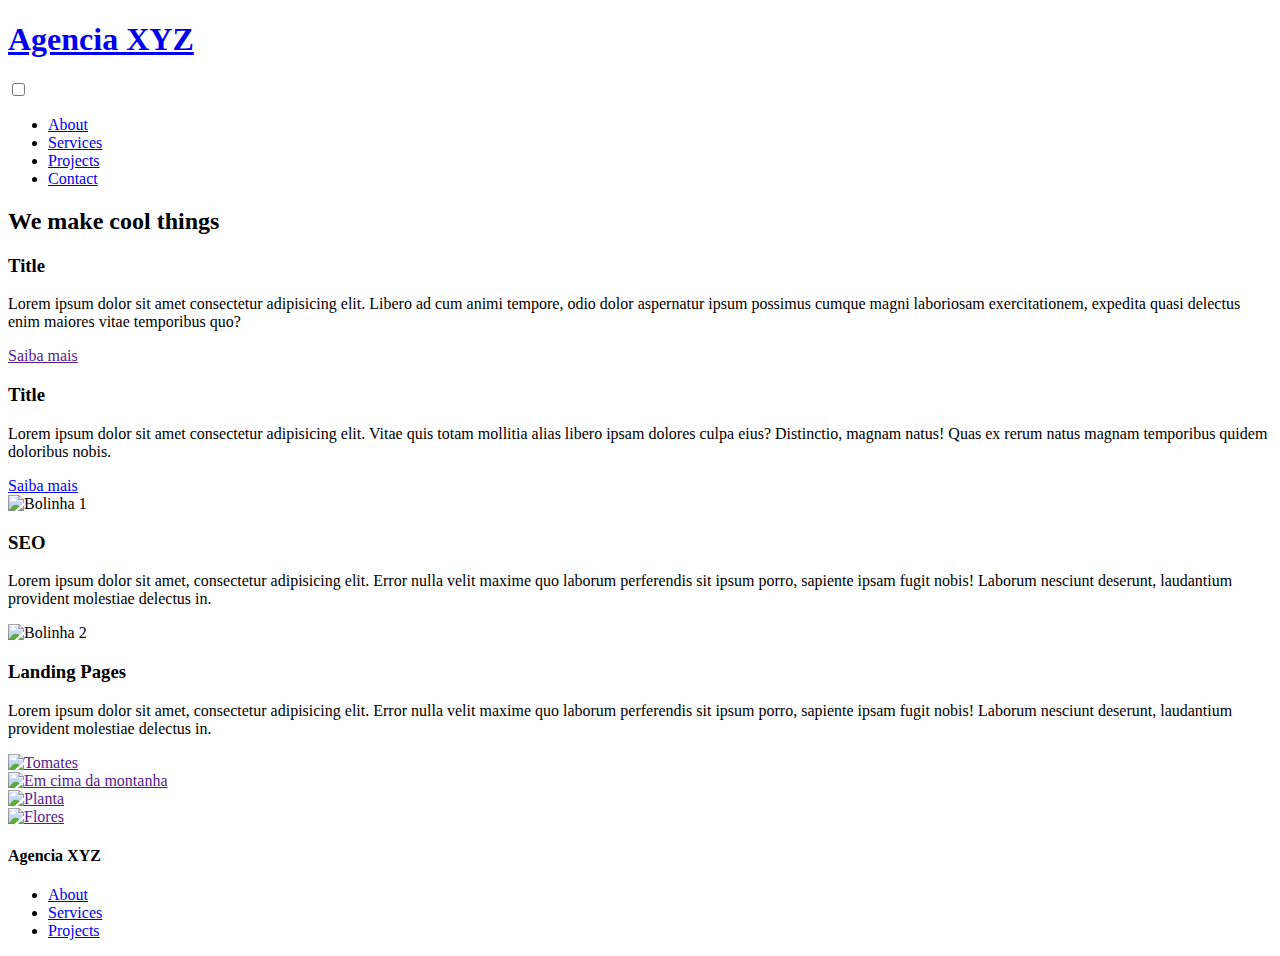
==== index.html @ 918d8d40 "alterando arquivo index.html de pasta" ====
<!DOCTYPE html>
<html lang="en">
  <head>
    <meta charset="UTF-8" />
    <meta name="viewport" content="width=device-width, initial-scale=1.0" />
    <title>Landing Page - Agencia XYZ</title>

    <link rel="stylesheet" href="css/reset.css" />
    <link rel="stylesheet" href="css/style.css" />
    <link rel="stylesheet" href="css/variables.css" />
    <link rel="stylesheet" href="css/menu.css" />

    <link rel="preconnect" href="https://fonts.googleapis.com" />
    <link rel="preconnect" href="https://fonts.gstatic.com" crossorigin />
    <link
      href="https://fonts.googleapis.com/css2?family=Roboto:ital,wght@0,100..900;1,100..900&display=swap"
      rel="stylesheet"
    />

    <link rel="stylesheet" href="css/font-awesome.css" />
  </head>
  <body>
    <header class="header">
      <div class="header-container">
        <a href="/">
          <h1 class="logo">Agencia XYZ</h1>
        </a>

        <nav>
          <input type="checkbox" name="menu" id="menu-hamburguer" />

          <label for="menu-hamburguer">
            <div class="menu">
              <span class="hamburguer"></span>
            </div>
          </label>

          <ul>
            <li><a href="#about">About</a></li>
            <li><a href="#services">Services</a></li>
            <li><a href="#projects">Projects</a></li>
            <li><a href="#contact">Contact</a></li>
          </ul>
        </nav>
      </div>
    </header>

    <section class="hero"><h2>We make cool things</h2></section>

    <section class="about" id="about">
      <div class="item">
        <h3>Title</h3>
        <p>
          Lorem ipsum dolor sit amet consectetur adipisicing elit. Libero ad cum
          animi tempore, odio dolor aspernatur ipsum possimus cumque magni
          laboriosam exercitationem, expedita quasi delectus enim maiores vitae
          temporibus quo?
        </p>
        <a href="" class="btn-know-more">Saiba mais</a>
      </div>

      <div class="image right"></div>
      <div class="image left"></div>

      <div class="item">
        <h3>Title</h3>
        <p>
          Lorem ipsum dolor sit amet consectetur adipisicing elit. Vitae quis
          totam mollitia alias libero ipsam dolores culpa eius? Distinctio,
          magnam natus! Quas ex rerum natus magnam temporibus quidem doloribus
          nobis.
        </p>
        <a href="#" class="btn-know-more">Saiba mais</a>
      </div>
    </section>

    <section class="services" id="services">
      <div class="service">
        <img src="images/bolinha1.png" alt="Bolinha 1" />
        <div class="service-info">
          <h3>SEO</h3>
          <p>
            Lorem ipsum dolor sit amet, consectetur adipisicing elit. Error
            nulla velit maxime quo laborum perferendis sit ipsum porro, sapiente
            ipsam fugit nobis! Laborum nesciunt deserunt, laudantium provident
            molestiae delectus in.
          </p>
        </div>
      </div>
      <div class="service">
        <img src="images/bolinha2.png" alt="Bolinha 2" />
        <div class="service-info">
          <h3>Landing Pages</h3>
          <p>
            Lorem ipsum dolor sit amet, consectetur adipisicing elit. Error
            nulla velit maxime quo laborum perferendis sit ipsum porro, sapiente
            ipsam fugit nobis! Laborum nesciunt deserunt, laudantium provident
            molestiae delectus in.
          </p>
        </div>
      </div>
    </section>
    <section class="projects" id="projects">
      <div class="project">
        <a href=""><img src="images/tomatoes.jpg" alt="Tomates" /></a>
      </div>

      <div class="project">
        <a href="">
          <img src="images/landscape.jpg" alt="Em cima da montanha"
        /></a>
      </div>

      <div class="project">
        <a href=""><img src="images/plants3.jpg" alt="Planta" /></a>
      </div>

      <div class="project">
        <a href=""><img src="images/flowers.jpg" alt="Flores" /></a>
      </div>
    </section>
    <section class="footer" id="contact">
      <h4>Agencia XYZ</h4>
      <nav>
        <ul>
          <li><a href="#about">About</a></li>
          <li><a href="#services">Services</a></li>
          <li><a href="#projects">Projects</a></li>
        </ul>
      </nav>

      <div class="social">
        <a href=""><i class="fab fa-facebook-square"></i></a>
        <a href=""><i class="fab fa-instagram"></i></a>
        <a href=""><i class="fab fa-twitter-square"></i></a>
        <a href=""><i class="fab fa-pinterest"></i></a>
      </div>
    </section>
  </body>
</html>
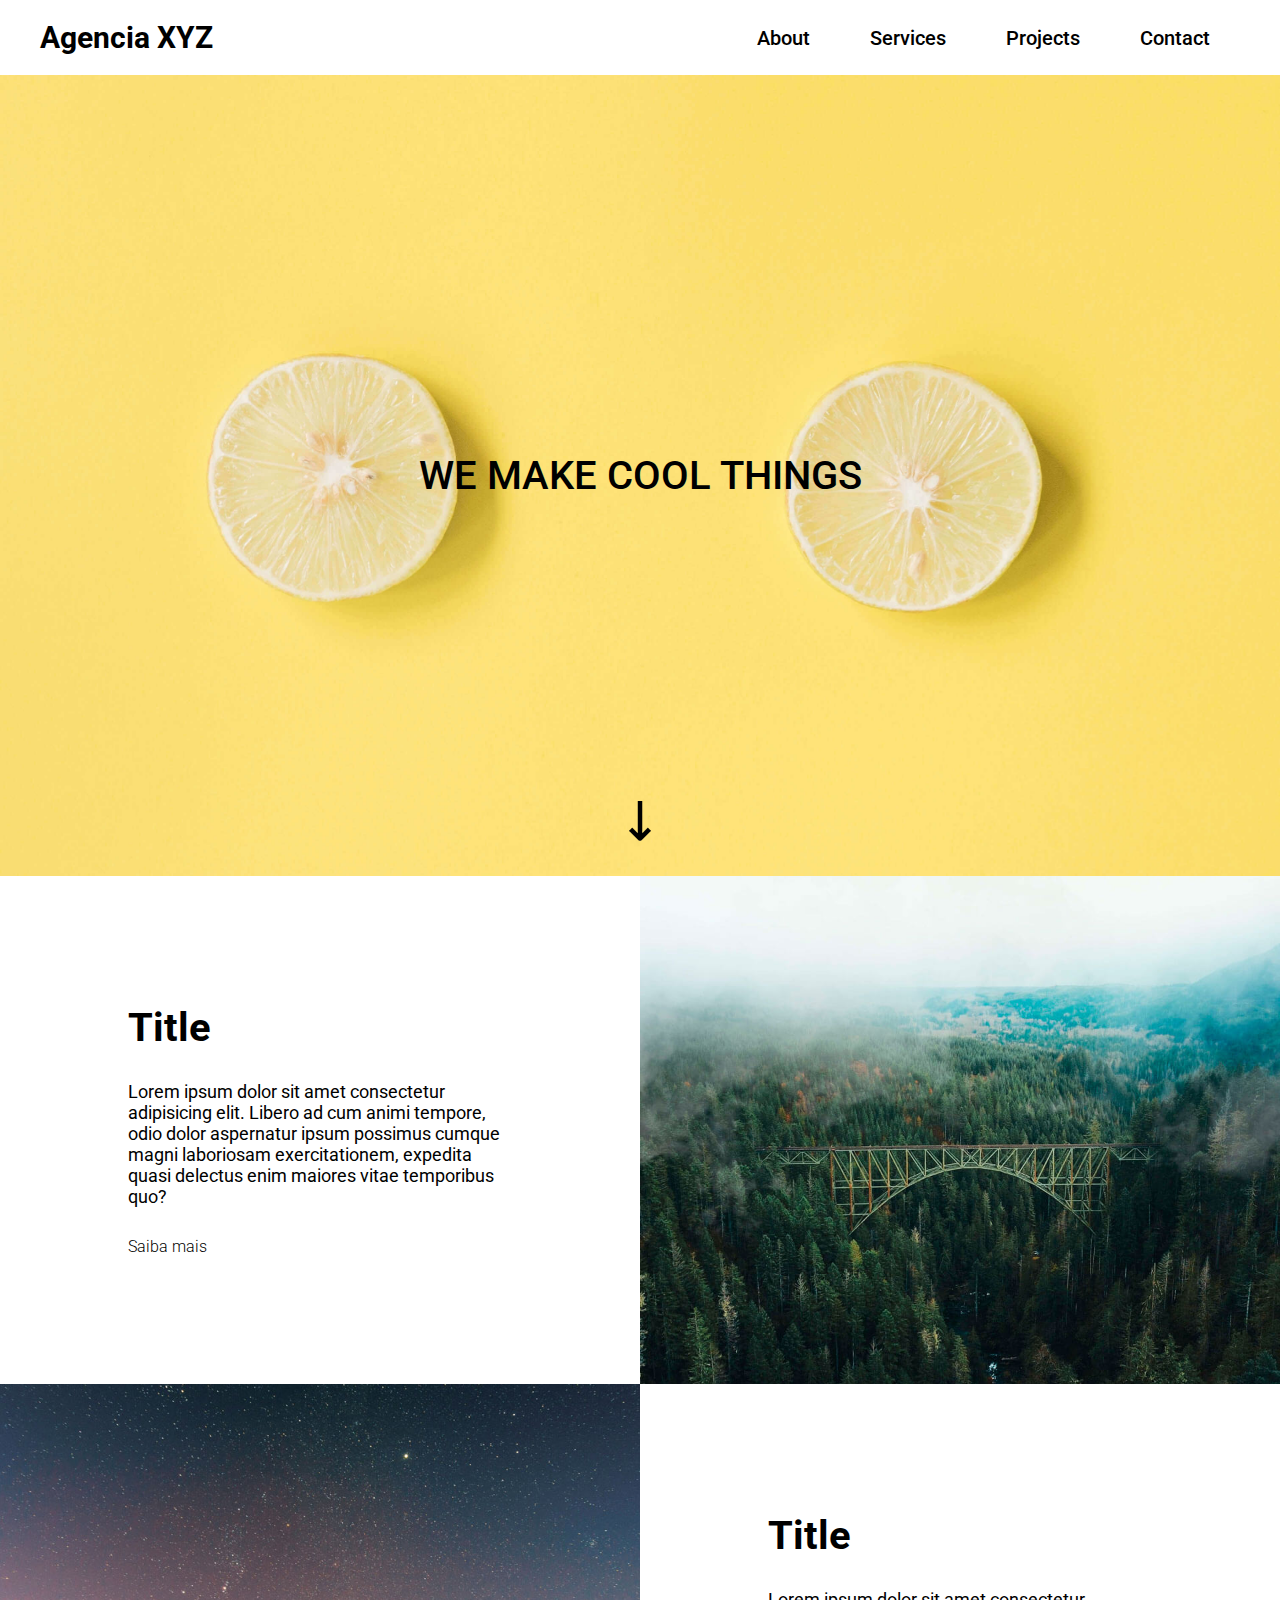
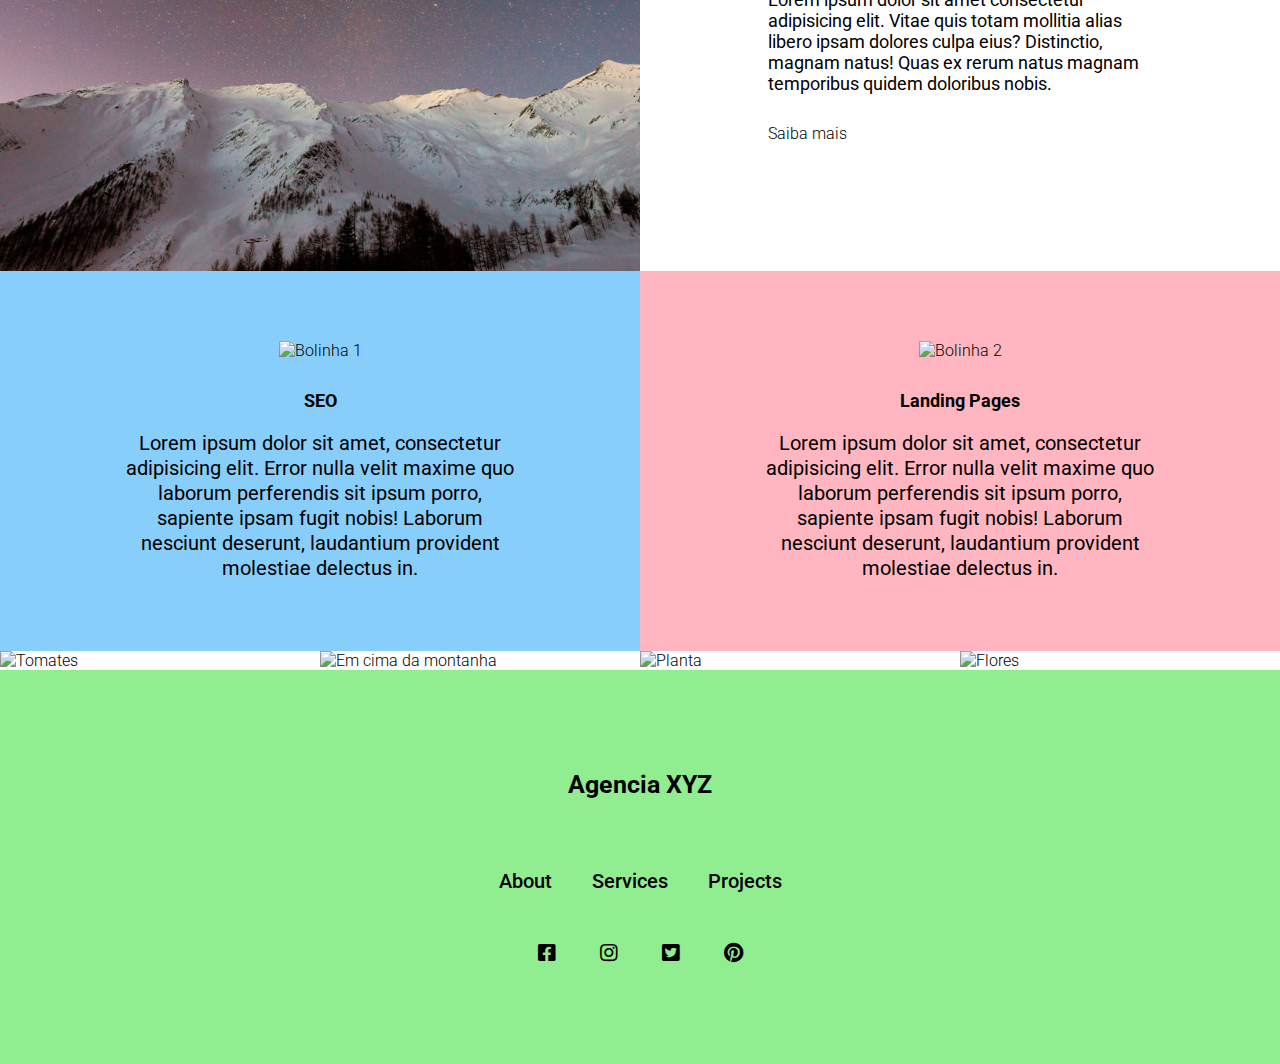
==== commit bc402172: "corrigindo links e pastas do css" ====
--- a/index.html
+++ b/index.html
@@ -5,10 +5,10 @@
     <meta name="viewport" content="width=device-width, initial-scale=1.0" />
     <title>Landing Page - Agencia XYZ</title>
 
-    <link rel="stylesheet" href="css/reset.css" />
-    <link rel="stylesheet" href="css/style.css" />
-    <link rel="stylesheet" href="css/variables.css" />
-    <link rel="stylesheet" href="css/menu.css" />
+    <link rel="stylesheet" href="src/css/reset.css" />
+    <link rel="stylesheet" href="src/css/style.css" />
+    <link rel="stylesheet" href="src/css/variables.css" />
+    <link rel="stylesheet" href="src/css/menu.css" />
 
     <link rel="preconnect" href="https://fonts.googleapis.com" />
     <link rel="preconnect" href="https://fonts.gstatic.com" crossorigin />
@@ -17,7 +17,7 @@
       rel="stylesheet"
     />
 
-    <link rel="stylesheet" href="css/font-awesome.css" />
+    <link rel="stylesheet" href="src/css/font-awesome.css" />
   </head>
   <body>
     <header class="header">
--- a/src/css/style.css
+++ b/src/css/style.css
@@ -0,0 +1,277 @@
+html{
+    font-size: 62.5%;
+}
+
+body{
+    display: grid;
+    grid-template-areas: "header header header header" 
+                         "hero hero hero hero"
+                         "about about about about"
+                         "services services services services"
+                         "projects projects projects projects"
+                         "footer footer footer footer"; /* 4colunas e 6 linhas*/
+    grid-template-columns: repeat(4, 1fr);/*dizer que cada coluna 1fr, franção de 25%*/
+    font-size: 1.6rem;
+    font-family: 'Roboto', sans-serif;
+    font-weight: 400;
+    
+}
+
+.header{
+    grid-area: header;
+    background-color: white;
+}
+
+.header .header-container{
+    display: flex;
+    justify-content: space-between;
+    padding: 20px 40px;
+    align-items: center;
+    min-height: 75px;
+}
+
+.header h1{
+    font-size: 3rem;
+    font-weight: 700;
+    transition: 0.3s;
+}
+
+.header a:hover h1{
+    color: coral;
+}
+
+.hero{
+    grid-area: hero;
+    height: 89vh;
+    background: url('../images/lemons.jpg') center center no-repeat; /* inserir imagem plano de fundo centralizada horizontal e verticalmente*/
+    background-size: cover;/*faz com que a imagem se adapte a tamanho da div*/
+    display: flex;
+    justify-content: center;
+    align-items: center;
+    position: relative;
+}
+
+.hero h2{
+    font-weight: 500;
+    text-transform: uppercase;
+    font-size: 4rem;
+
+}
+
+.hero:after{ /*faz aparecer a seta e posiciona no lugar correto, animation para animar a imagem*/
+    content: url('../images/seta_preta.png');
+    position: absolute;
+    bottom: 40px;
+    height: 35px;
+    animation: downarrow 0.6s infinite alternate ease-in-out; /*da o nome da animação e o efeito*/
+}
+
+@keyframes downarrow{ /*iniciar a animação*/
+    /*como vai iniciar a animaçao*/ 0%{ -webkit-transform: translateY(0);
+        opacity: 0.4;
+    }
+    /*outro estado da animação*/ 100%{
+            -webkit-transform: translateY(0.4em);
+            opacity: 0.9;
+    }
+}
+
+@media(max-width: 459px){
+    .hero{
+        height: 60vh;
+    }
+
+    .hero h2{
+        font-size: 2.5rem;
+    }
+
+}
+
+.about{
+    grid-area: about;
+    display: grid;
+    grid-template-columns: 1fr 1fr; /*duas colunas, com mesma fração*/
+    max-width: var(--max-width-size);
+    margin: 0 auto;
+  
+}
+
+.about .image{
+    height: 100%;
+    width: 100%;
+}
+
+.about .item{
+    padding: 20%;
+    display: flex;
+    flex-direction: column;
+    justify-content: center;
+    align-content: center;
+}
+
+.about .item h3{
+    font-weight: 700;
+    font-size: 4rem;
+}
+
+.about .item p{
+    font-weight: 400;
+    font-size: 1.8rem;
+    margin: 30px 0px;
+}
+
+.about .item .btn-know-more{
+    font-size: 1.6rem;
+    align-self: flex-start;
+}
+
+.about .item .btn-know-more:hover{
+    font-weight: 700;
+}
+
+
+.about .image.right{
+    background: url('../images/bridge.jpg') center center no-repeat;
+    background-size: cover;
+}
+
+.about .image.left{
+    background: url('../images/sky.jpg') center center no-repeat;
+    background-size: cover;
+}
+
+@media(max-width:425px){
+    .about .item{
+        text-align: center;
+    }
+    .about{
+        grid-template-columns: 1fr;
+        grid-template-rows: repeat(4, 1fr);
+    }
+}
+
+.services{
+    grid-area: services;
+    display: grid;
+    grid-template-columns: 1fr 1fr;
+    text-align: center;
+
+}
+
+.services .service{
+    padding: 70px 20px;
+}
+
+.services .service img{
+    width: 250px;
+    margin-bottom: 30px;
+}
+
+.services .service h3{
+    font-size: 1.8rem;
+    font-weight: 700;
+}
+
+.services .service p{
+    font-size: 2rem;
+    font-weight: 400;
+    max-width: 400px;
+    margin: 20px auto 0;
+    line-height: 25px;
+}
+
+.services .service:nth-child(1){
+    background-color: lightskyblue;
+}
+
+.services .service:nth-child(2){
+    background-color: lightpink;
+}
+
+@media(max-width:425px){
+    .services{
+        grid-template-columns: 1fr;
+    }
+}
+
+.projects{
+    grid-area: projects;
+    display: grid;
+    grid-template-columns: repeat(4, 1fr);
+}
+
+.projects img{
+    width: 100%;
+    height: 100%;
+    transition: 0.3s;
+}
+
+.projects a:hover img{
+    opacity: 0.8;
+}
+
+@media(max-width:768px){
+    .projects{
+        grid-template-columns: 1fr 1fr;
+        grid-template-rows: 1fr 1fr;
+    }
+}
+
+
+@media(max-width:425px){
+    .projects{
+        grid-template-columns: 1fr;
+    }
+}
+
+.footer{
+    grid-area: footer;
+    background-color: lightgreen;
+    display: flex;
+    flex-direction: column;
+    text-align: center;
+    padding: 100px 0;
+    
+}
+
+.footer h4{
+    font-weight: 700;
+    font-size: 2.5rem;
+    margin-bottom: 20px;
+}
+
+.footer nav{
+    margin: 50px 0;
+}
+
+.footer nav ul {
+    display: flex;
+    justify-content: center;
+    max-width: 320px;
+    margin: 0 auto;
+}
+
+.footer nav ul li a{
+    font-weight: 500;
+    font-size: 2rem;
+    margin: 20px;
+    transition: 0.3s;
+}
+
+.footer nav ul li a:hover{
+    font-weight: 700;
+    color: white;
+}
+
+.footer .social i{
+    font-size: 2rem;
+    transition: 0.3s;
+}
+
+.footer .social a{
+    margin: 20px;
+    }
+
+.footer .social a:hover{
+color: white;
+}--- a/src/css/variables.css
+++ b/src/css/variables.css
@@ -0,0 +1,3 @@
+:root{
+--max-width-size: 1920px;
+}--- a/src/css/menu.css
+++ b/src/css/menu.css
@@ -0,0 +1,112 @@
+.header nav ul{
+    display: flex;
+}
+
+.header nav ul li a{
+    font-size: 2rem;
+    font-weight: 500;
+    padding: 10px 30px;
+    border-radius: 50px;
+    transition: 0.3s;
+}
+
+.header nav ul li a:hover{
+    color: white;
+    background-color: coral;
+}
+
+/*RESPONSIVE*/
+
+.header .menu{
+    display: none;
+    width: 60px;
+    height: 60px;
+    align-self: flex-end; 
+}
+
+.header nav label { /*colocando o x para direita do menu hamburguer*/
+    display: flex;
+    flex-direction: column;
+}
+
+.header .hamburguer{
+    background-color: #000;
+    position: relative;
+    display: block;
+    width: 30px;
+    height: 2px;
+    top: 29px;
+    left: 15px;
+    transition: 0.5s ease-in-out;
+}
+
+.header .hamburguer:before,
+.header .hamburguer:after
+{
+    background-color: #000;
+    content: "";
+    display: block;
+    width: 100%;
+    height: 100%;
+    position: absolute;
+    transition: 0.2s ease-in-out;
+}
+
+.header .hamburguer:before{
+    top: -10px;
+}
+
+.header .hamburguer:after{
+    bottom: -10px;
+}
+
+.header input{
+    display: none; /*ESCONDE A CAIXA CHECK BOX*/
+}
+
+.header input:checked ~ label .hamburguer{
+    transform: rotate(45deg); /*ROTACIONAR O MENU HAMBURGUER PARA VIRAR O X */
+}
+
+.header input:checked ~ label .hamburguer:before{
+    transform: rotate(90deg); /*rotacionar o traço do meio do hamburguer para virar um X*/
+    top: 0;
+}
+
+.header input:checked ~ label .hamburguer::after{
+    transform: rotate(90deg); /*rotacionar o prineiro e segundo traço do hamburguer para virar um X*/
+    bottom: 0;
+}
+
+@media (max-width: 900px){
+    .header .menu{ /*Faz aparecer o hamburguer do menu hamburguer*/
+        display: block;
+    }
+
+    .header nav ul {
+        display: none; /*ESCONDE O MENU OU SEJA BOTÕES*/
+    }
+
+    .header input:checked ~ ul{ /*FAZ COM QUE AO CLICAR NO LABEL HAMBURGUER, O MENU APAREÇA*/
+        display: block;
+    }
+
+    .header nav{ /*posicionando o menu e colocando ele acima de todos elementos da page*/
+        position: absolute;
+        top: 8px;
+        right: 20px;
+        z-index: 1;
+    }
+
+    .header nav ul{
+        width: 200px;
+        background-color: #fff;
+        padding: 20px;
+    }
+
+    .header nav ul a {
+        display: block;
+        text-align: center;
+        padding: 20px;
+    }
+}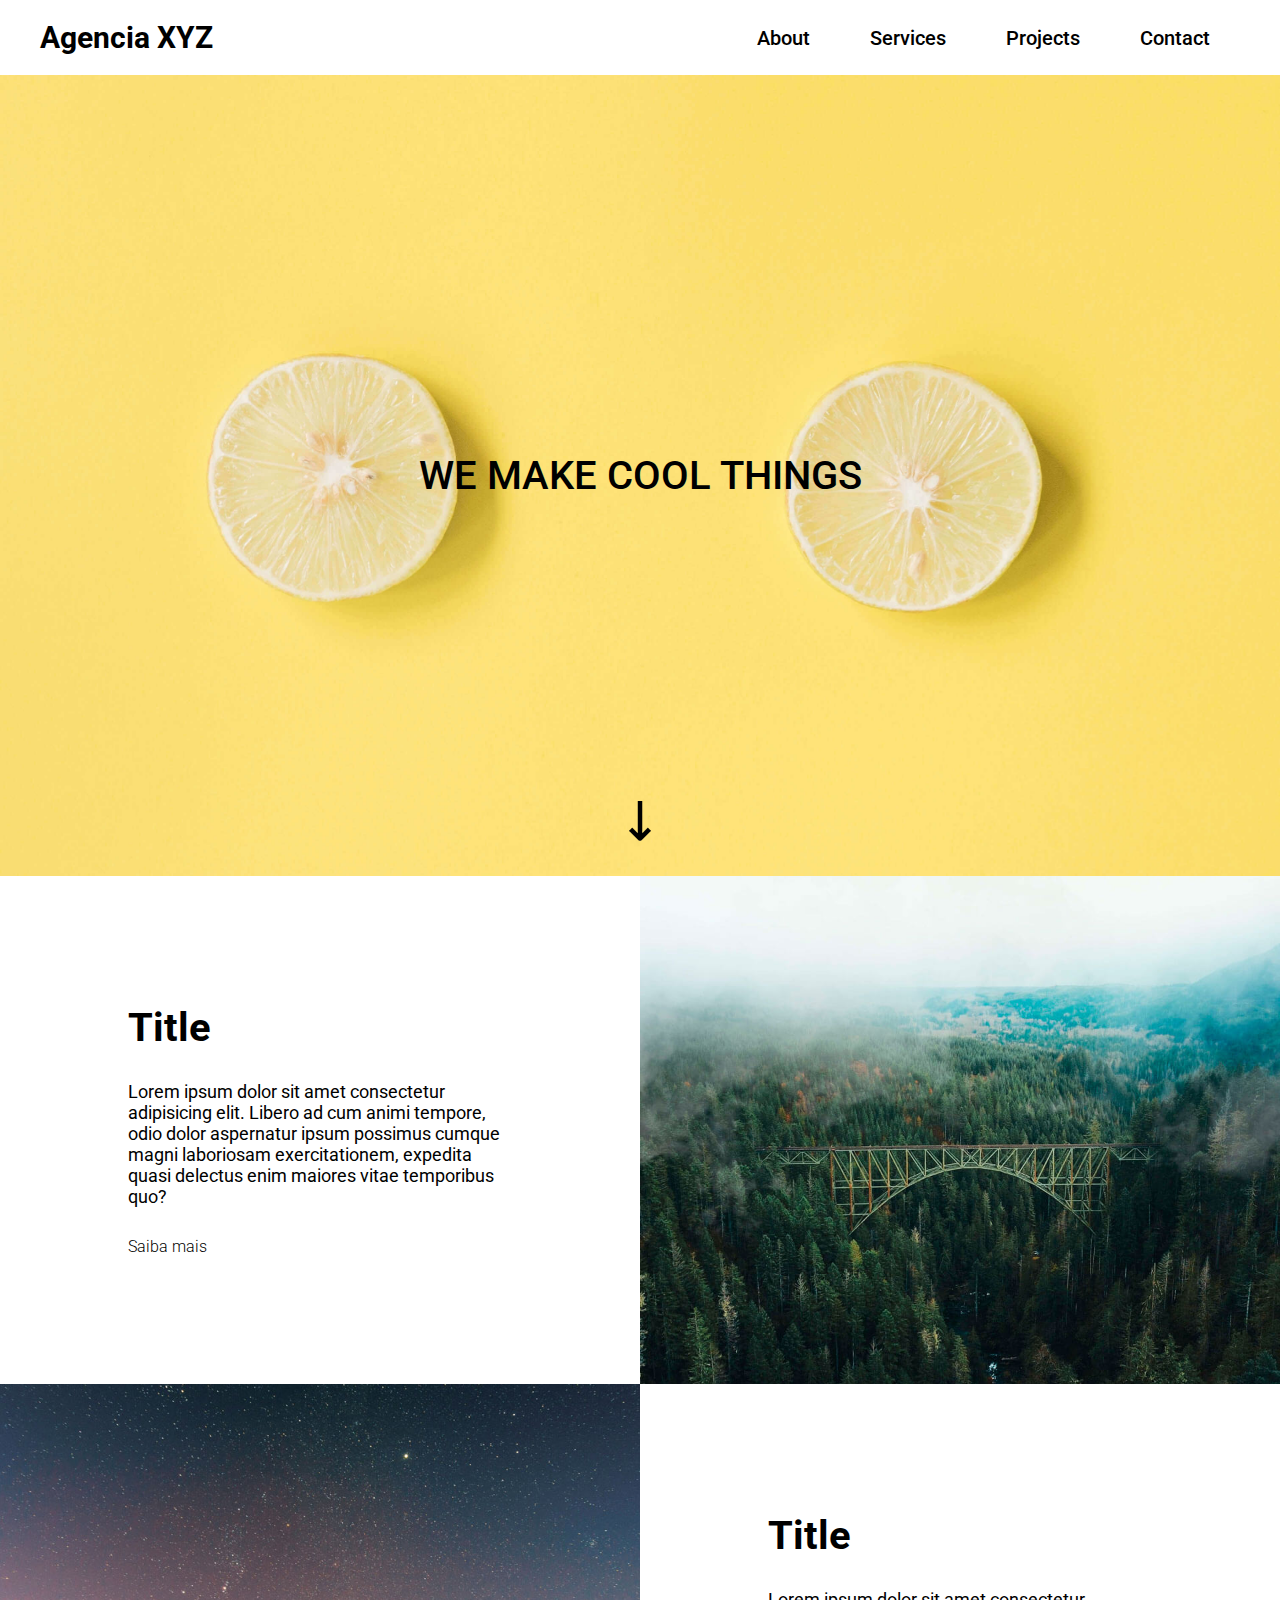
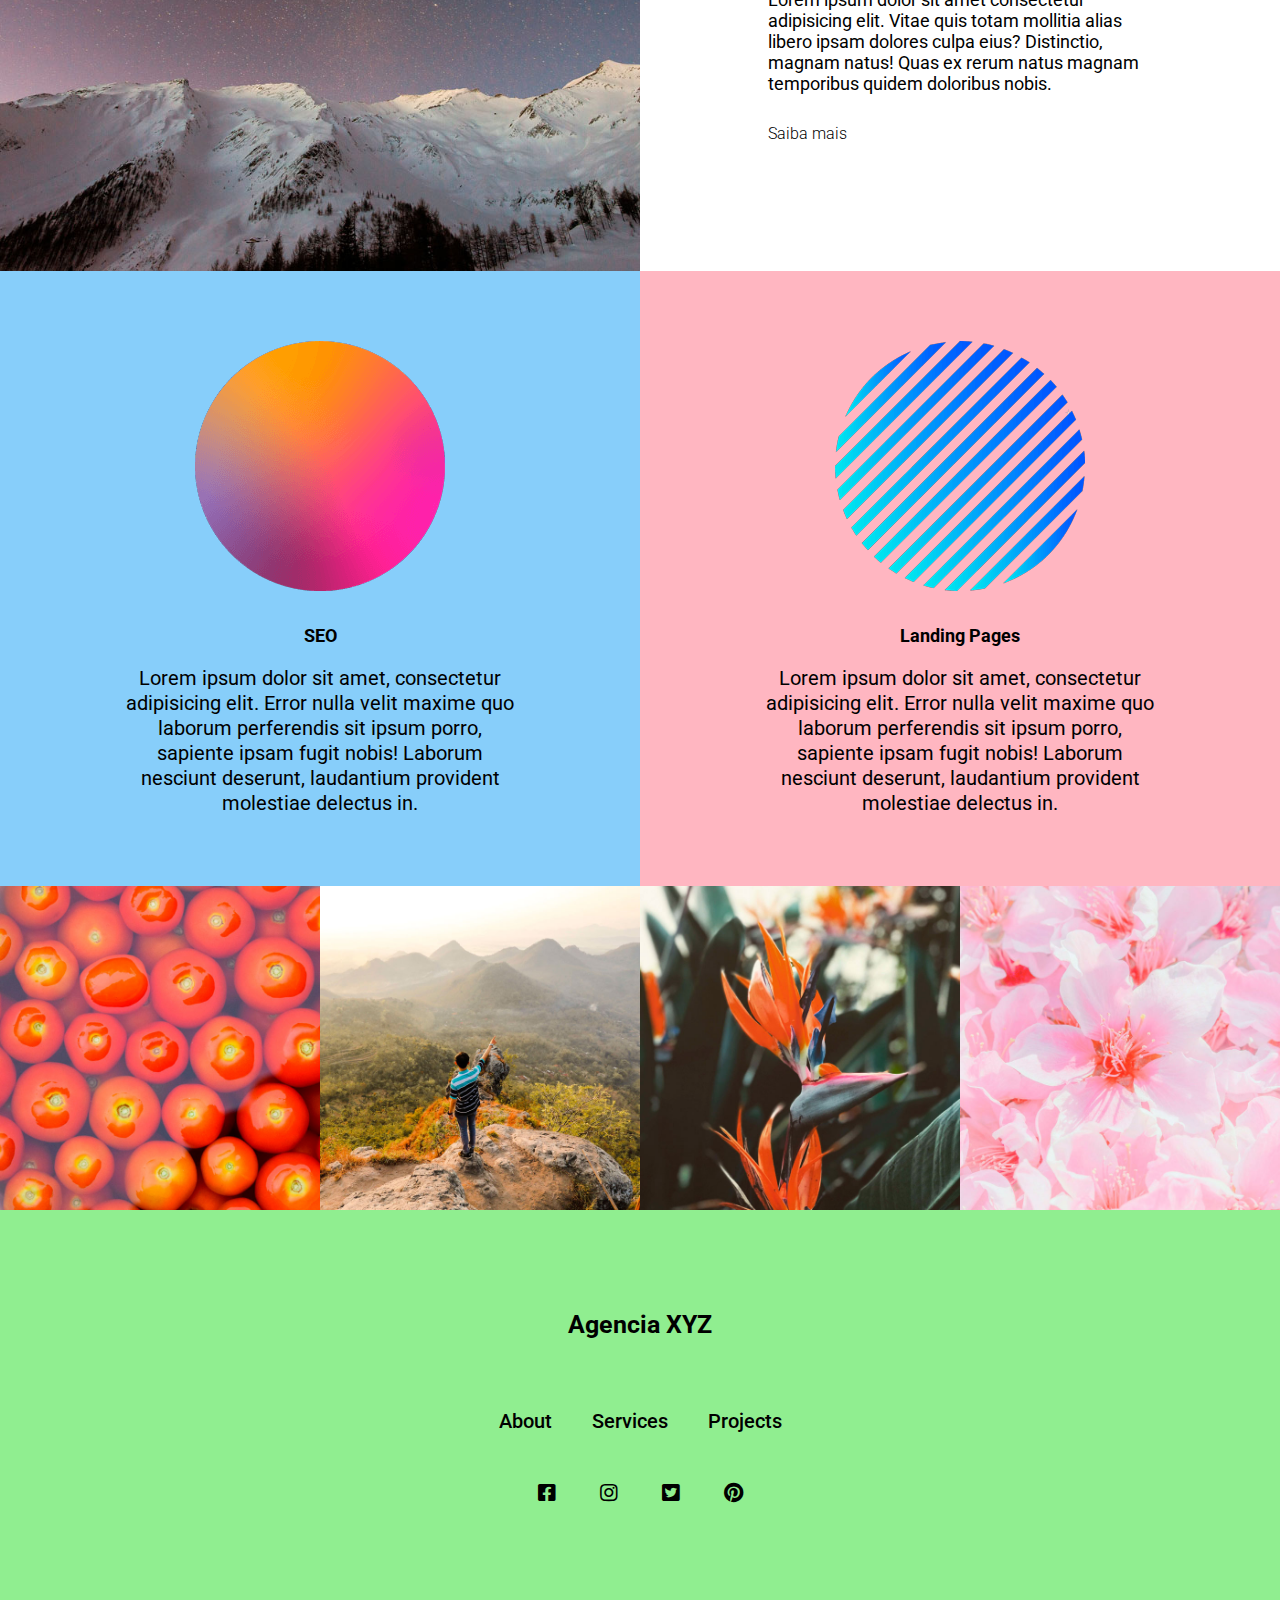
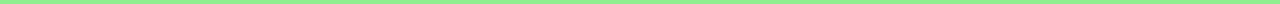
==== commit b88477aa: "correção caminho das images, devido a mudança da pasta" ====
--- a/index.html
+++ b/index.html
@@ -76,7 +76,7 @@
 
     <section class="services" id="services">
       <div class="service">
-        <img src="images/bolinha1.png" alt="Bolinha 1" />
+        <img src="src/images/bolinha1.png" alt="Bolinha 1" />
         <div class="service-info">
           <h3>SEO</h3>
           <p>
@@ -88,7 +88,7 @@
         </div>
       </div>
       <div class="service">
-        <img src="images/bolinha2.png" alt="Bolinha 2" />
+        <img src="src/images/bolinha2.png" alt="Bolinha 2" />
         <div class="service-info">
           <h3>Landing Pages</h3>
           <p>
@@ -102,21 +102,21 @@
     </section>
     <section class="projects" id="projects">
       <div class="project">
-        <a href=""><img src="images/tomatoes.jpg" alt="Tomates" /></a>
+        <a href=""><img src="src/images/tomatoes.jpg" alt="Tomates" /></a>
       </div>
 
       <div class="project">
         <a href="">
-          <img src="images/landscape.jpg" alt="Em cima da montanha"
+          <img src="src/images/landscape.jpg" alt="Em cima da montanha"
         /></a>
       </div>
 
       <div class="project">
-        <a href=""><img src="images/plants3.jpg" alt="Planta" /></a>
+        <a href=""><img src="src/images/plants3.jpg" alt="Planta" /></a>
       </div>
 
       <div class="project">
-        <a href=""><img src="images/flowers.jpg" alt="Flores" /></a>
+        <a href=""><img src="src/images/flowers.jpg" alt="Flores" /></a>
       </div>
     </section>
     <section class="footer" id="contact">
